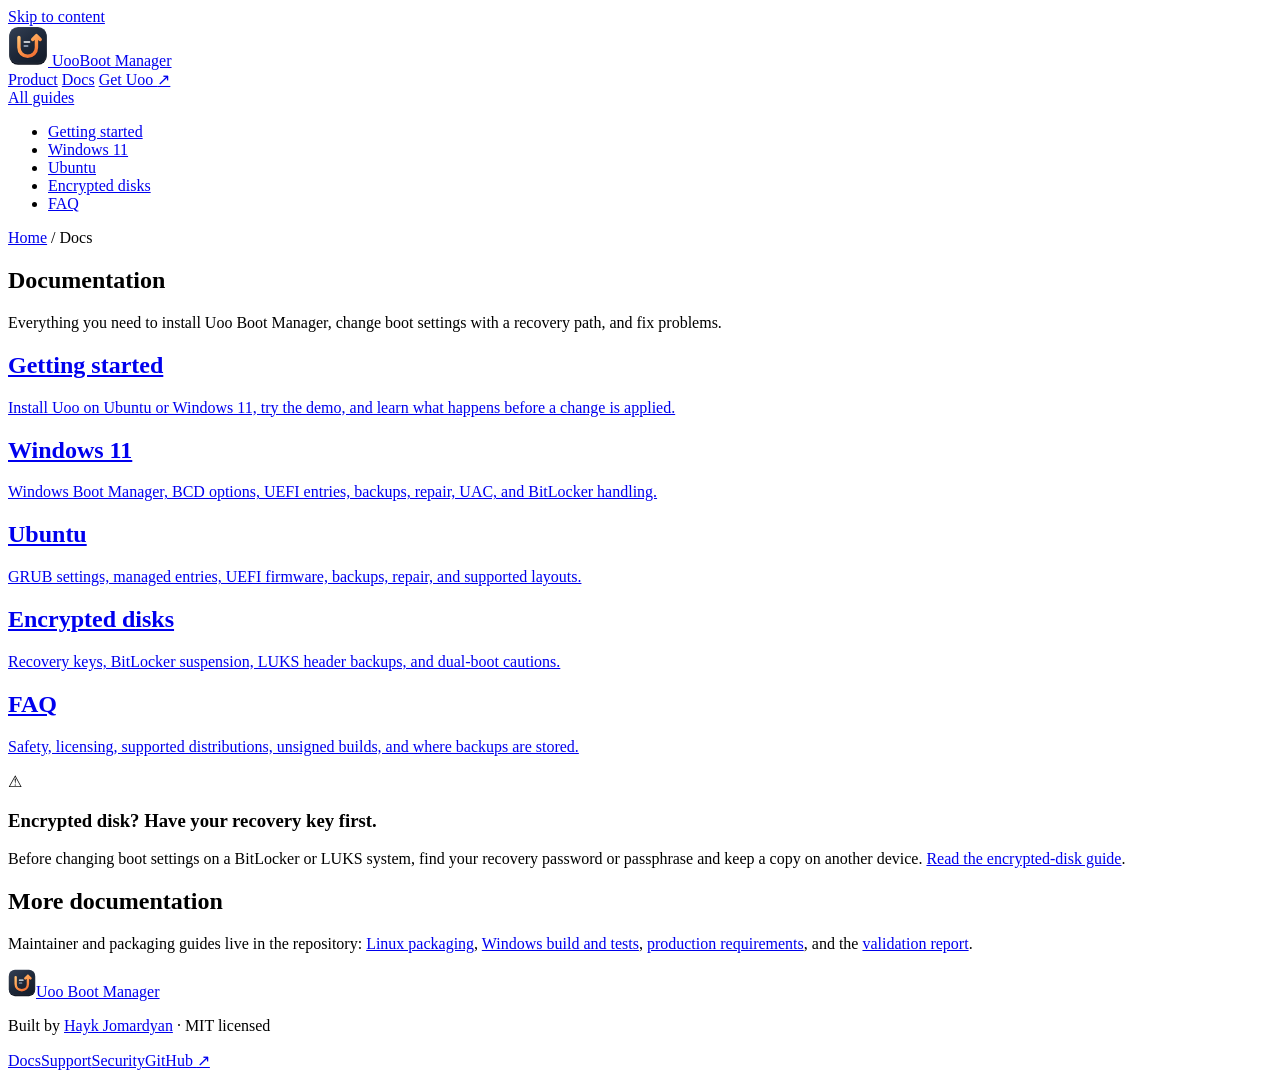
==== website/docs/index.html @ d82b8e84 "Add documentation for Uoo Boot Manager - Create FAQ page with answers about safety, licensing, suppo" ====
<!doctype html>
<html lang="en">
<head>
  <meta charset="utf-8">
  <meta name="viewport" content="width=device-width, initial-scale=1">
  <title>Uoo Boot Manager documentation: install, use, recover</title>
  <meta name="description" content="Documentation for Uoo Boot Manager: install on Ubuntu or Windows 11, manage GRUB, BCD and UEFI boot entries, restore backups, and protect encrypted disks.">
  <meta name="robots" content="index,follow,max-image-preview:large">
  <meta name="theme-color" content="#f4f6fb">
  <link rel="canonical" href="https://uoo.lolisoft.eu/docs/">
  <meta property="og:type" content="article">
  <meta property="og:site_name" content="Uoo Boot Manager">
  <meta property="og:title" content="Uoo Boot Manager documentation: install, use, recover">
  <meta property="og:description" content="Documentation for Uoo Boot Manager: install on Ubuntu or Windows 11, manage GRUB, BCD and UEFI boot entries, restore backups, and protect encrypted disks.">
  <meta property="og:url" content="https://uoo.lolisoft.eu/docs/">
  <meta property="og:image" content="https://uoo.lolisoft.eu/assets/windows-preview.png">
  <meta property="og:image:width" content="1028">
  <meta property="og:image:height" content="721">
  <meta property="og:image:alt" content="The Uoo Boot Manager desktop in demo mode">
  <meta name="twitter:card" content="summary_large_image">
  <link rel="icon" href="/assets/icons/favicon.ico" sizes="any">
  <link rel="icon" href="/assets/icons/favicon.svg" type="image/svg+xml">
  <link rel="apple-touch-icon" href="/assets/icons/apple-touch-icon.png">
  <link rel="manifest" href="/assets/icons/site.webmanifest">
  <link rel="stylesheet" href="/styles.css">
  <script type="application/ld+json">{"@context":"https://schema.org","@type":"BreadcrumbList","itemListElement":[{"@type":"ListItem","position":1,"name":"Home","item":"https://uoo.lolisoft.eu/"},{"@type":"ListItem","position":2,"name":"Docs","item":"https://uoo.lolisoft.eu/docs/"}]}</script>
</head>
<body class="doc-body">
  <a class="skip-link" href="#main">Skip to content</a>
  <header class="site-header wrap">
    <a class="brand" href="/" aria-label="Uoo Boot Manager home">
      <img src="/assets/icons/uoo.svg" alt="" width="40" height="40">
      <span>Uoo<span class="brand-caption">Boot Manager</span></span>
    </a>
    <nav aria-label="Main navigation">
      <a href="/#product">Product</a>
      <a href="/docs/" aria-current="page">Docs</a>
      <a class="nav-download" href="/#download">Get Uoo <span aria-hidden="true">↗</span></a>
    </nav>
  </header>

  <main id="main" class="wrap doc-layout">
    <nav class="doc-nav" aria-label="Documentation"><a class="doc-nav-home" href="/docs/">All guides</a><ul><li><a href="/docs/getting-started/">Getting started</a></li><li><a href="/docs/windows/">Windows 11</a></li><li><a href="/docs/ubuntu/">Ubuntu</a></li><li><a href="/docs/encrypted-disks/">Encrypted disks</a></li><li><a href="/docs/faq/">FAQ</a></li></ul></nav>
    <article class="doc-content">
      <p class="breadcrumbs" aria-label="Breadcrumb"><a href="/">Home</a> <span aria-hidden="true">/</span> <span>Docs</span></p>
      <h1 class="doc-title">Documentation</h1>
      <p class="doc-lead">Everything you need to install Uoo Boot Manager, change boot settings with a recovery path, and fix problems.</p>

      <div class="doc-cards">
        <a class="doc-card" href="/docs/getting-started/"><h2>Getting started</h2><p>Install Uoo on Ubuntu or Windows 11, try the demo, and learn what happens before a change is applied.</p></a>
        <a class="doc-card" href="/docs/windows/"><h2>Windows 11</h2><p>Windows Boot Manager, BCD options, UEFI entries, backups, repair, UAC, and BitLocker handling.</p></a>
        <a class="doc-card" href="/docs/ubuntu/"><h2>Ubuntu</h2><p>GRUB settings, managed entries, UEFI firmware, backups, repair, and supported layouts.</p></a>
        <a class="doc-card" href="/docs/encrypted-disks/"><h2>Encrypted disks</h2><p>Recovery keys, BitLocker suspension, LUKS header backups, and dual-boot cautions.</p></a>
        <a class="doc-card" href="/docs/faq/"><h2>FAQ</h2><p>Safety, licensing, supported distributions, unsigned builds, and where backups are stored.</p></a>
      </div>
      <aside class="encryption-note"><span class="note-icon" aria-hidden="true">⚠</span><div><h3>Encrypted disk? Have your recovery key first.</h3><p>Before changing boot settings on a BitLocker or LUKS system, find your recovery password or passphrase and keep a copy on another device. <a href="/docs/encrypted-disks/">Read the encrypted-disk guide</a>.</p></div></aside>
      <h2 id="more">More documentation</h2>
      <p>Maintainer and packaging guides live in the repository: <a href="https://github.com/jomardyan/uoo-boot-manager/blob/main/docs/PACKAGING.md">Linux packaging</a>, <a href="https://github.com/jomardyan/uoo-boot-manager/blob/main/docs/WINDOWS.md">Windows build and tests</a>, <a href="https://github.com/jomardyan/uoo-boot-manager/blob/main/docs/PRODUCTION.md">production requirements</a>, and the <a href="https://github.com/jomardyan/uoo-boot-manager/blob/main/docs/VALIDATION.md">validation report</a>.</p>
    </article>
  </main>

  <footer class="site-footer wrap"><a class="brand footer-brand" href="/"><img src="/assets/icons/uoo.svg" alt="" width="28" height="28"><span>Uoo Boot Manager</span></a><p>Built by <a href="https://github.com/jomardyan">Hayk Jomardyan</a> · MIT licensed</p><div><a href="/docs/">Docs</a><a href="https://github.com/jomardyan/uoo-boot-manager/issues">Support</a><a href="https://github.com/jomardyan/uoo-boot-manager/blob/main/SECURITY.md">Security</a><a href="https://github.com/jomardyan/uoo-boot-manager">GitHub <span aria-hidden="true">↗</span></a></div></footer>
</body>
</html>
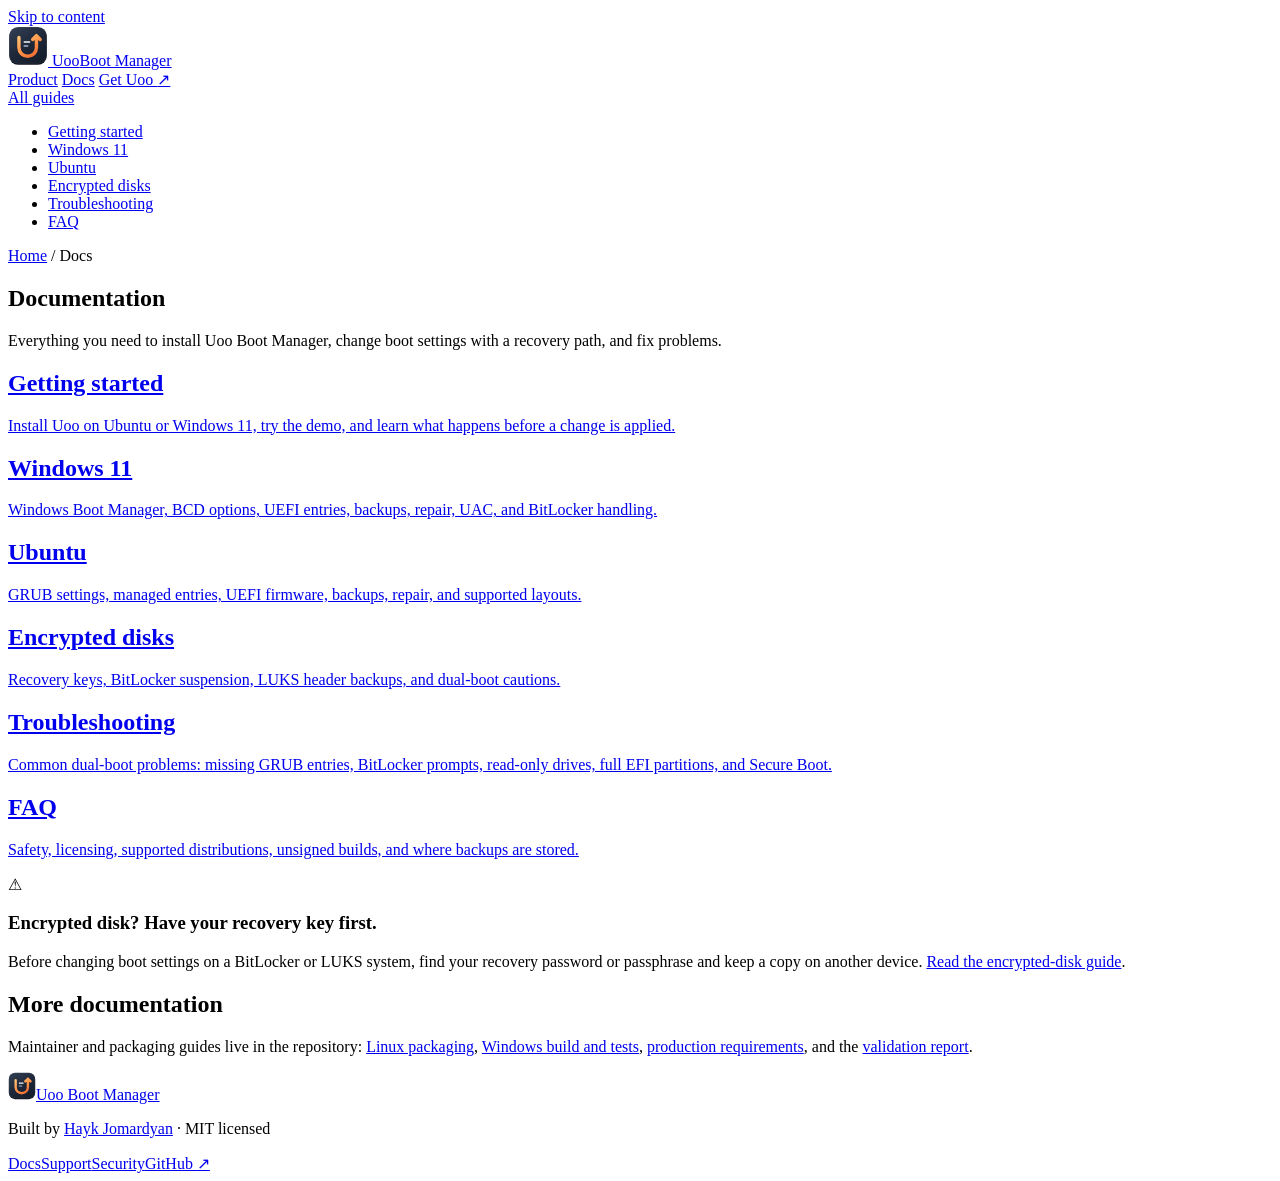
==== commit 5dc1a2c0: "Add dual-boot troubleshooting documentation and core functionality - Created a new HTML page for dua" ====
--- a/website/docs/index.html
+++ b/website/docs/index.html
@@ -40,7 +40,7 @@
   </header>
 
   <main id="main" class="wrap doc-layout">
-    <nav class="doc-nav" aria-label="Documentation"><a class="doc-nav-home" href="/docs/">All guides</a><ul><li><a href="/docs/getting-started/">Getting started</a></li><li><a href="/docs/windows/">Windows 11</a></li><li><a href="/docs/ubuntu/">Ubuntu</a></li><li><a href="/docs/encrypted-disks/">Encrypted disks</a></li><li><a href="/docs/faq/">FAQ</a></li></ul></nav>
+    <nav class="doc-nav" aria-label="Documentation"><a class="doc-nav-home" href="/docs/">All guides</a><ul><li><a href="/docs/getting-started/">Getting started</a></li><li><a href="/docs/windows/">Windows 11</a></li><li><a href="/docs/ubuntu/">Ubuntu</a></li><li><a href="/docs/encrypted-disks/">Encrypted disks</a></li><li><a href="/docs/troubleshooting/">Troubleshooting</a></li><li><a href="/docs/faq/">FAQ</a></li></ul></nav>
     <article class="doc-content">
       <p class="breadcrumbs" aria-label="Breadcrumb"><a href="/">Home</a> <span aria-hidden="true">/</span> <span>Docs</span></p>
       <h1 class="doc-title">Documentation</h1>
@@ -51,6 +51,7 @@
         <a class="doc-card" href="/docs/windows/"><h2>Windows 11</h2><p>Windows Boot Manager, BCD options, UEFI entries, backups, repair, UAC, and BitLocker handling.</p></a>
         <a class="doc-card" href="/docs/ubuntu/"><h2>Ubuntu</h2><p>GRUB settings, managed entries, UEFI firmware, backups, repair, and supported layouts.</p></a>
         <a class="doc-card" href="/docs/encrypted-disks/"><h2>Encrypted disks</h2><p>Recovery keys, BitLocker suspension, LUKS header backups, and dual-boot cautions.</p></a>
+        <a class="doc-card" href="/docs/troubleshooting/"><h2>Troubleshooting</h2><p>Common dual-boot problems: missing GRUB entries, BitLocker prompts, read-only drives, full EFI partitions, and Secure Boot.</p></a>
         <a class="doc-card" href="/docs/faq/"><h2>FAQ</h2><p>Safety, licensing, supported distributions, unsigned builds, and where backups are stored.</p></a>
       </div>
       <aside class="encryption-note"><span class="note-icon" aria-hidden="true">⚠</span><div><h3>Encrypted disk? Have your recovery key first.</h3><p>Before changing boot settings on a BitLocker or LUKS system, find your recovery password or passphrase and keep a copy on another device. <a href="/docs/encrypted-disks/">Read the encrypted-disk guide</a>.</p></div></aside>
